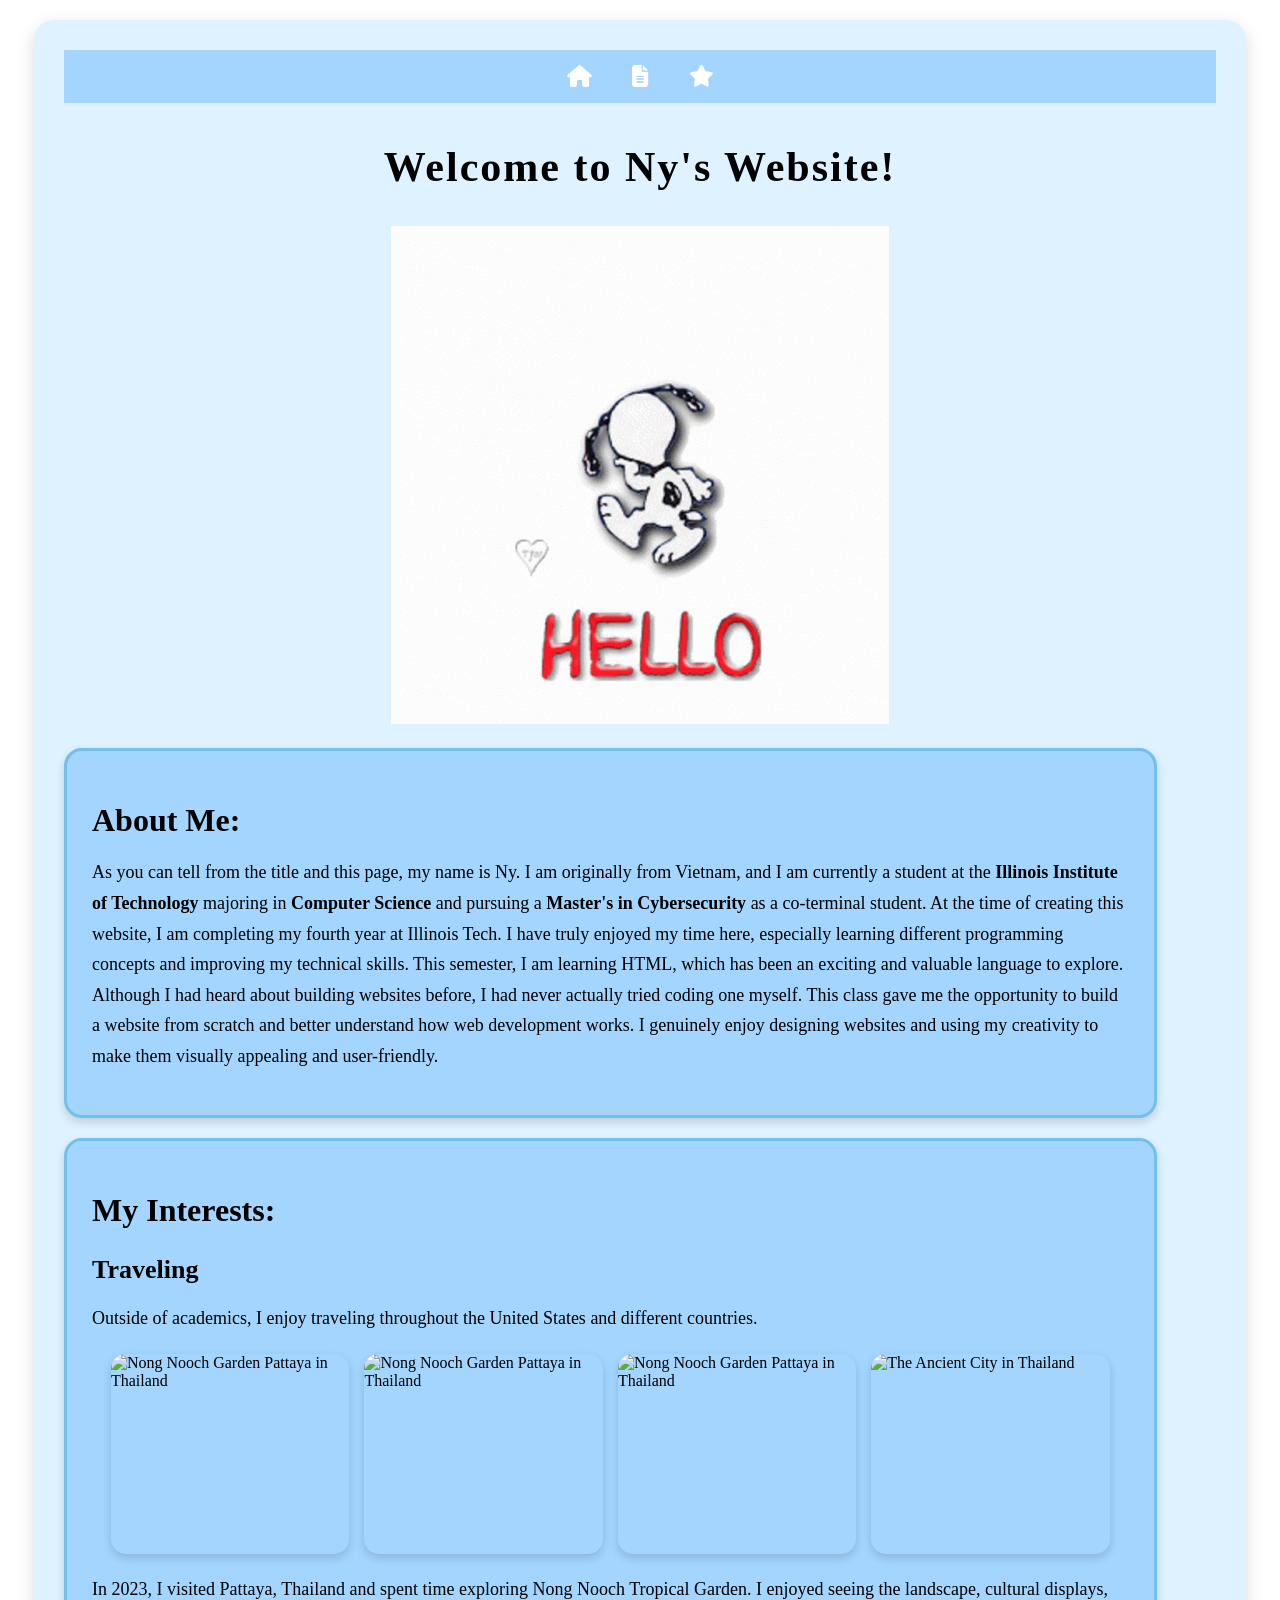
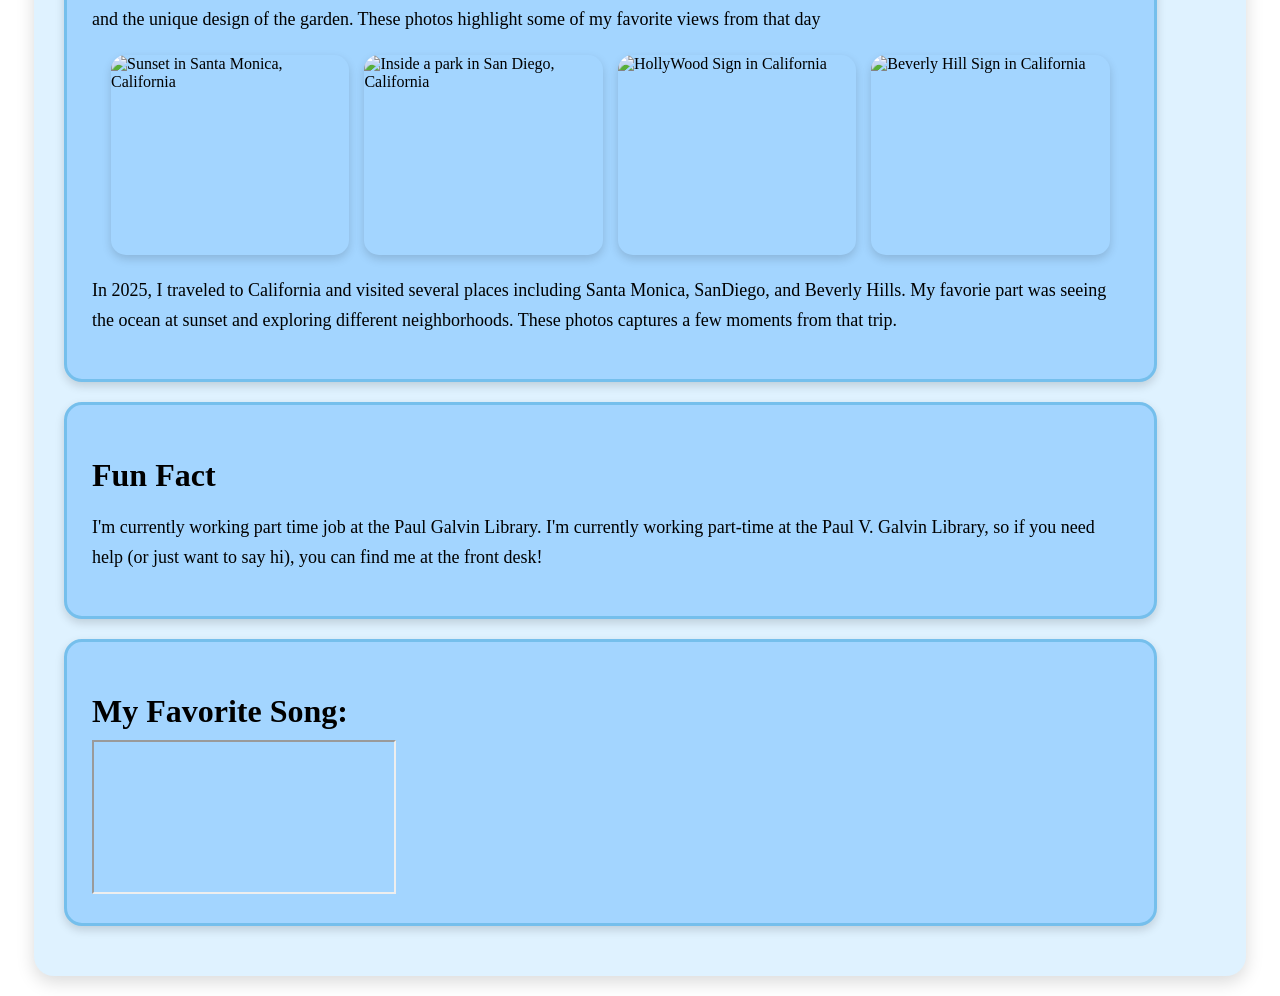
==== index.html @ a32e4649 "add home.css, resume.css, anime.css file for me easily to keep track of each of the design on each p" ====
<!DOCTYPE html>
<html lang="en">

<head>
  <meta charset="utf-8">
  <title>Ny's Homepage</title>
  <link rel="stylesheet" href="style.css">
  <link rel="stylesheet" href="home.css">
  <link href="https://fonts.googleapis.com/css2?family=Chewy&display=swap" rel="stylesheet">
  <link rel="stylesheet" href="https://cdnjs.cloudflare.com/ajax/libs/font-awesome/6.5.2/css/all.min.css">
</head>

<body>
  <div id="main-page">
    <header id="top-bar">
      <nav id="main-list">
        <ul>
          <li><a href="index.html"><i class="fa-solid fa-house"></i></a></li>
          <li><a href="resume.html"><i class="fa-solid fa-file-lines"></i></a></li>
          <li><a href="anime.html"><i class="fa-solid fa-star"></i></a></li>
        </ul>
      </nav>
    </header>

    <main id="content">
      <section id="welcome">
        <h1>Welcome to Ny's Website!</h1>
        <img src="images/snoopy-hello.gif" alt="Snoopy greatting saying hello gif.">
      </section>

      <section id="about-me">
        <h2>About Me:</h2>
        <p>As you can tell from the title and this page, my name is Ny. I am originally from Vietnam, and I am currently
          a student at the <strong>Illinois Institute of Technology</strong> majoring in <strong>Computer
          Science</strong> and pursuing a <strong>Master's in Cybersecurity</strong> as a co-terminal student. At the
          time of creating this website, I am completing my fourth year at Illinois Tech. I have truly enjoyed my time
          here, especially learning different programming concepts and improving my technical skills. This semester, I
          am learning HTML, which has been an exciting and valuable language to explore. Although I had heard about
          building websites before, I had never actually tried coding one myself. This class gave me the opportunity to
          build a website from scratch and better understand how web development works. I genuinely enjoy designing
          websites and using my creativity to make them visually appealing and user-friendly.</p>
      </section>

      <section id="interest">
        <h2>My Interests:</h2>

        <section id="travel">
          <h3>Traveling</h3>
          <p>Outside of academics, I enjoy traveling throughout the United States and different countries.</p>

          <div class="thailand-pic">
            <img src="images/img_3019.jpeg" alt="Nong Nooch Garden Pattaya in Thailand">
            <img src="images/img_3049.jpeg" alt="Nong Nooch Garden Pattaya in Thailand">
            <img src="images/img_3021.jpeg" alt="Nong Nooch Garden Pattaya in Thailand">
            <img src="images/img_3127.jpeg" alt="The Ancient City in Thailand">
          </div>

          <p>
             In 2023, I visited Pattaya, Thailand and spent time exploring Nong Nooch Tropical Garden.
             I enjoyed seeing the landscape, cultural displays, and the unique design of the garden.
             These photos highlight some of my favorite views from that day
          </p>

          <div class="cali-pic">
            <img src="images/img_6222.jpg" alt="Sunset in Santa Monica, California">
            <img src="images/img_6468.jpg" alt="Inside a park in San Diego, California">
            <img src="images/p1010002.jpg" alt="HollyWood Sign in California">
            <img src="images/p1010010.jpg" alt="Beverly Hill Sign in California">
          </div>

          <p>
            In 2025, I traveled to California and visited several places including Santa Monica, SanDiego, and Beverly Hills.
            My favorie part was seeing the ocean at sunset and exploring different neighborhoods. These photos captures a few
            moments from that trip.
          </p>
        </section>
      </section>

      <section id="fact">
        <h2>Fun Fact</h2>
        <p>I'm currently working part time job at the Paul Galvin Library. I'm currently working part-time at the Paul
          V. Galvin Library, so if you need help (or just want to say hi), you can find me at the front desk!</p>
      </section>

      <section id="music">
        <h2>My Favorite Song:</h2>
        <iframe src="https://www.youtube.com/embed/PEM0Vs8jf1w" title="YouTube video player"
          allow="accelerometer; autoplay; clipboard-write; encrypted-media; gyroscope; picture-in-picture; web-share"
          referrerpolicy="strict-origin-when-cross-origin" allowfullscreen>
        </iframe>
      </section>
    </main>
  </div>
</body>
</html>
---- style.css ----
body{
  background: white;
  margin: 0;
}

/* top navigation bar */
#top-bar{
  width: 100%;
  background-color: #a3d5ff;
  padding: 15px 0;
}

#main-page{
  width: 90%;
  margin: 20px auto;
  background: #dff2ff;
  border-radius: 20px;
  box-shadow: 0 6px 18px rgba(0,0,0,0.15);
  padding: 30px;
}

/* center the icons */
#main-list ul{
  list-style: none;
  display: flex;
  justify-content: center;
  gap: 40px;
  margin: 0;
  padding: 0;
}

/* icon style */
#main-list i{
  font-size: 22px;
  color: rgb(255, 255, 255);
  transition: 0.3s;
}

/* hover effect */
#main-list a:hover i{
  transform: scale(1.3);
  color: #000000;
}
---- home.css ----
/* main content box */
#main-page,
#interest,
#about-me,
#fact,
#music{
  width: 90%;
  margin: 20px auto;
  background: #dff2ff;
  border-radius: 20px;
  box-shadow: 0 6px 18px rgba(0,0,0,0.15);
  padding: 30px;
}

/* welcome section */
#welcome{
  position: relative;
  text-align: center;
  margin-top: 40px;
}

/* center content */
.welcome-center{
  display: flex;
  flex-direction: column;
  align-items: center;
}

/* snoopy image under text */
.snoopy{
  width: 250px;
  margin-top: 15px;
}

/* side characters */
.character.left{
  position: absolute;
  left: 60px;
  top: 50%;
  transform: translateY(-50%);
  width: 120px;
}

h1{
  font-family: 'Chewy', cursive;
  font-size: 42px;
  letter-spacing: 2px;
}

#about-me,
#interest,
#fact,
#music{
  font-family: 'Chewy', cursive;
  border: 3px solid #75bfec;
  background-color: #a3d5ff;
  border-radius: 18px;
  padding: 25px;
  margin: 20px 0;
  box-shadow: 0 4px 10px rgba(0,0,0,0.15);
}

#about-me p,
#travel p,
#fact p{
  font-family: 'Comic Neue', cursive;
  font-size: 18px;
  line-height: 1.7;
}

#about-me h2,
#interest h2,
#fact h2,
#music h2{
  font-size: 32px;
  margin-bottom: 10px;
}

#travel h3{
  font-size: 26px;
  margin-bottom: 10px;
}

/* thailand image layout */
.thailand-pic{
  display: flex;
  gap: 15px;
  justify-content: center;
  margin: 20px 0;
}

.thailand-pic img{
  width: 23%;
  height: 200px;
  object-fit: cover;
  border-radius: 15px;
  box-shadow: 0 4px 10px rgba(0,0,0,0.15);
  transition: transform 0.3s ease;
}

.thailand-pic img:hover{
  transform: scale(1.05);
}

/* california image layout */
.cali-pic{
  display: flex;
  gap: 15px;
  justify-content: center;
  margin: 20px 0;
}

.cali-pic img{
  width: 23%;
  height: 200px;
  object-fit: cover;
  border-radius: 15px;
  box-shadow: 0 4px 10px rgba(0,0,0,0.15);
  transition: transform 0.3s ease;
}

.cali-pic img:hover{
  transform: scale(1.05);
}
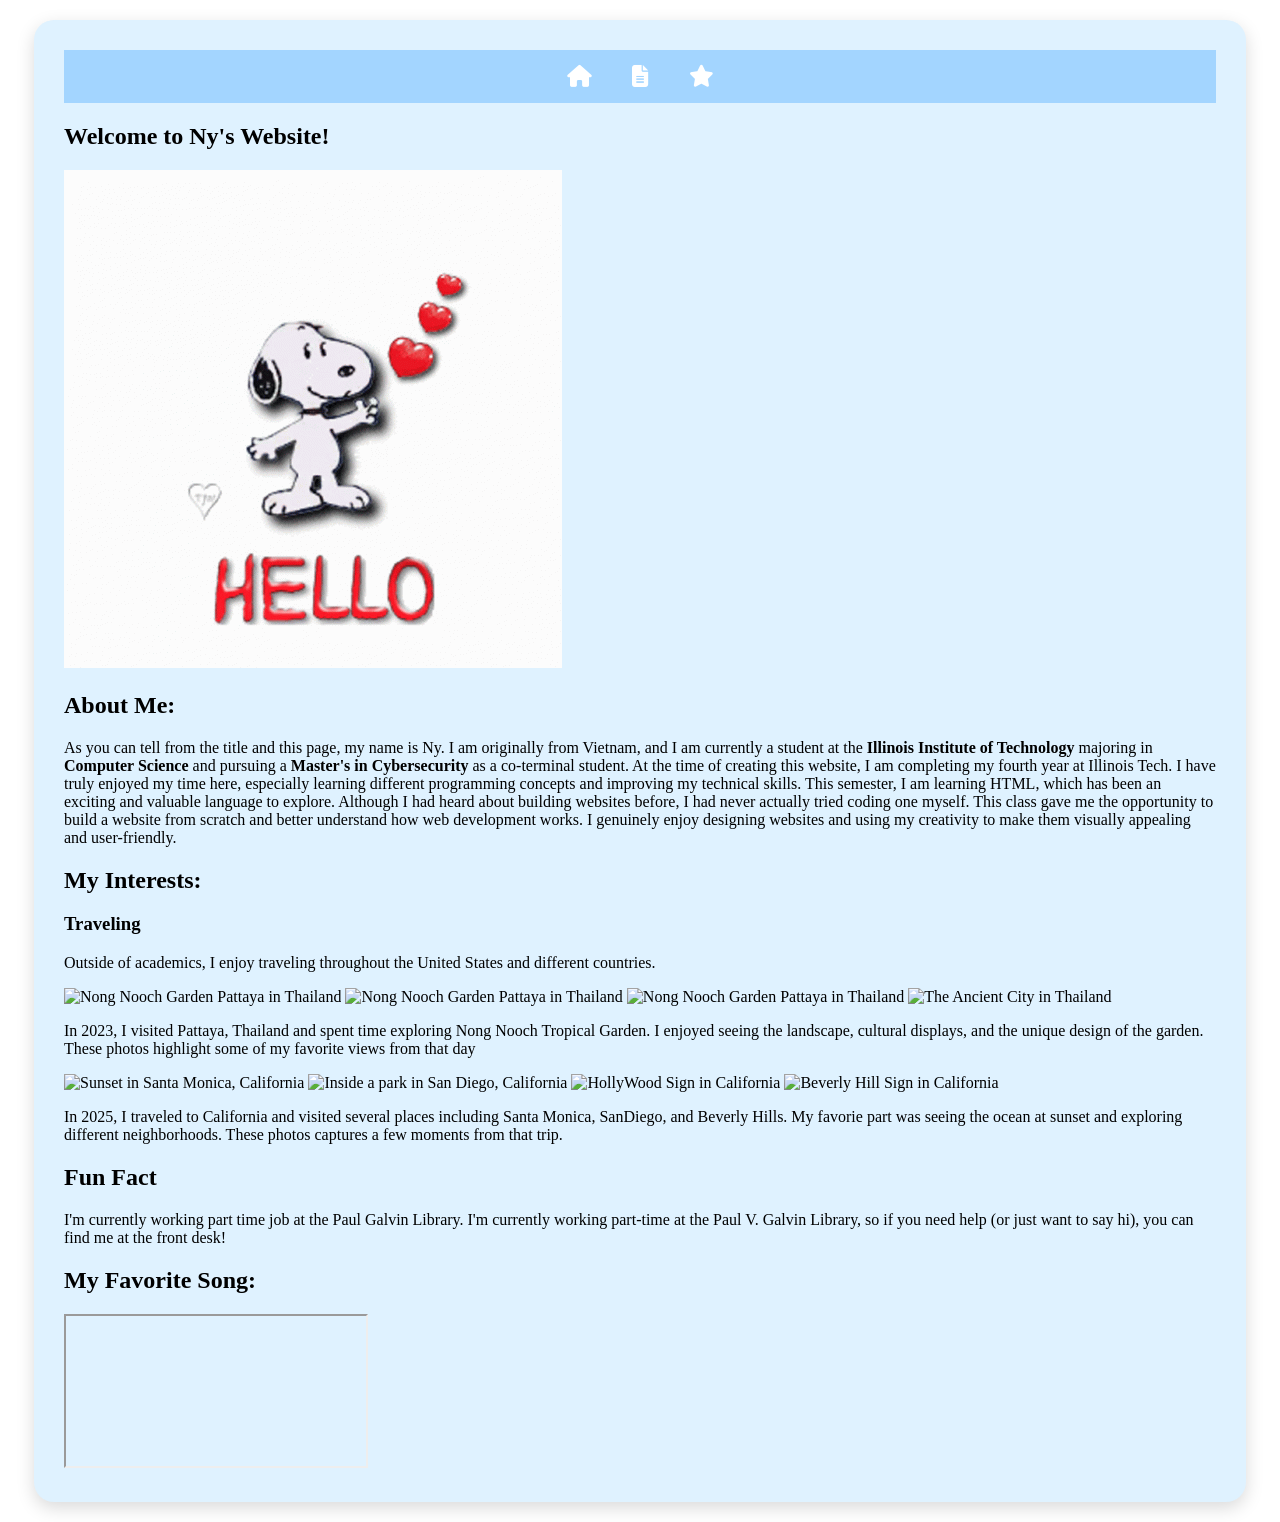
==== commit 39c2ed8e: "fix the style.css file so that the style in each page not overlap each other and also fix the units" ====
--- a/index.html
+++ b/index.html
@@ -5,12 +5,12 @@
   <meta charset="utf-8">
   <title>Ny's Homepage</title>
   <link rel="stylesheet" href="style.css">
-  <link rel="stylesheet" href="home.css">
+  <link rel="stylesheet" href="reset.css">
   <link href="https://fonts.googleapis.com/css2?family=Chewy&display=swap" rel="stylesheet">
   <link rel="stylesheet" href="https://cdnjs.cloudflare.com/ajax/libs/font-awesome/6.5.2/css/all.min.css">
 </head>
 
-<body>
+<body class="home-page">
   <div id="main-page">
     <header id="top-bar">
       <nav id="main-list">
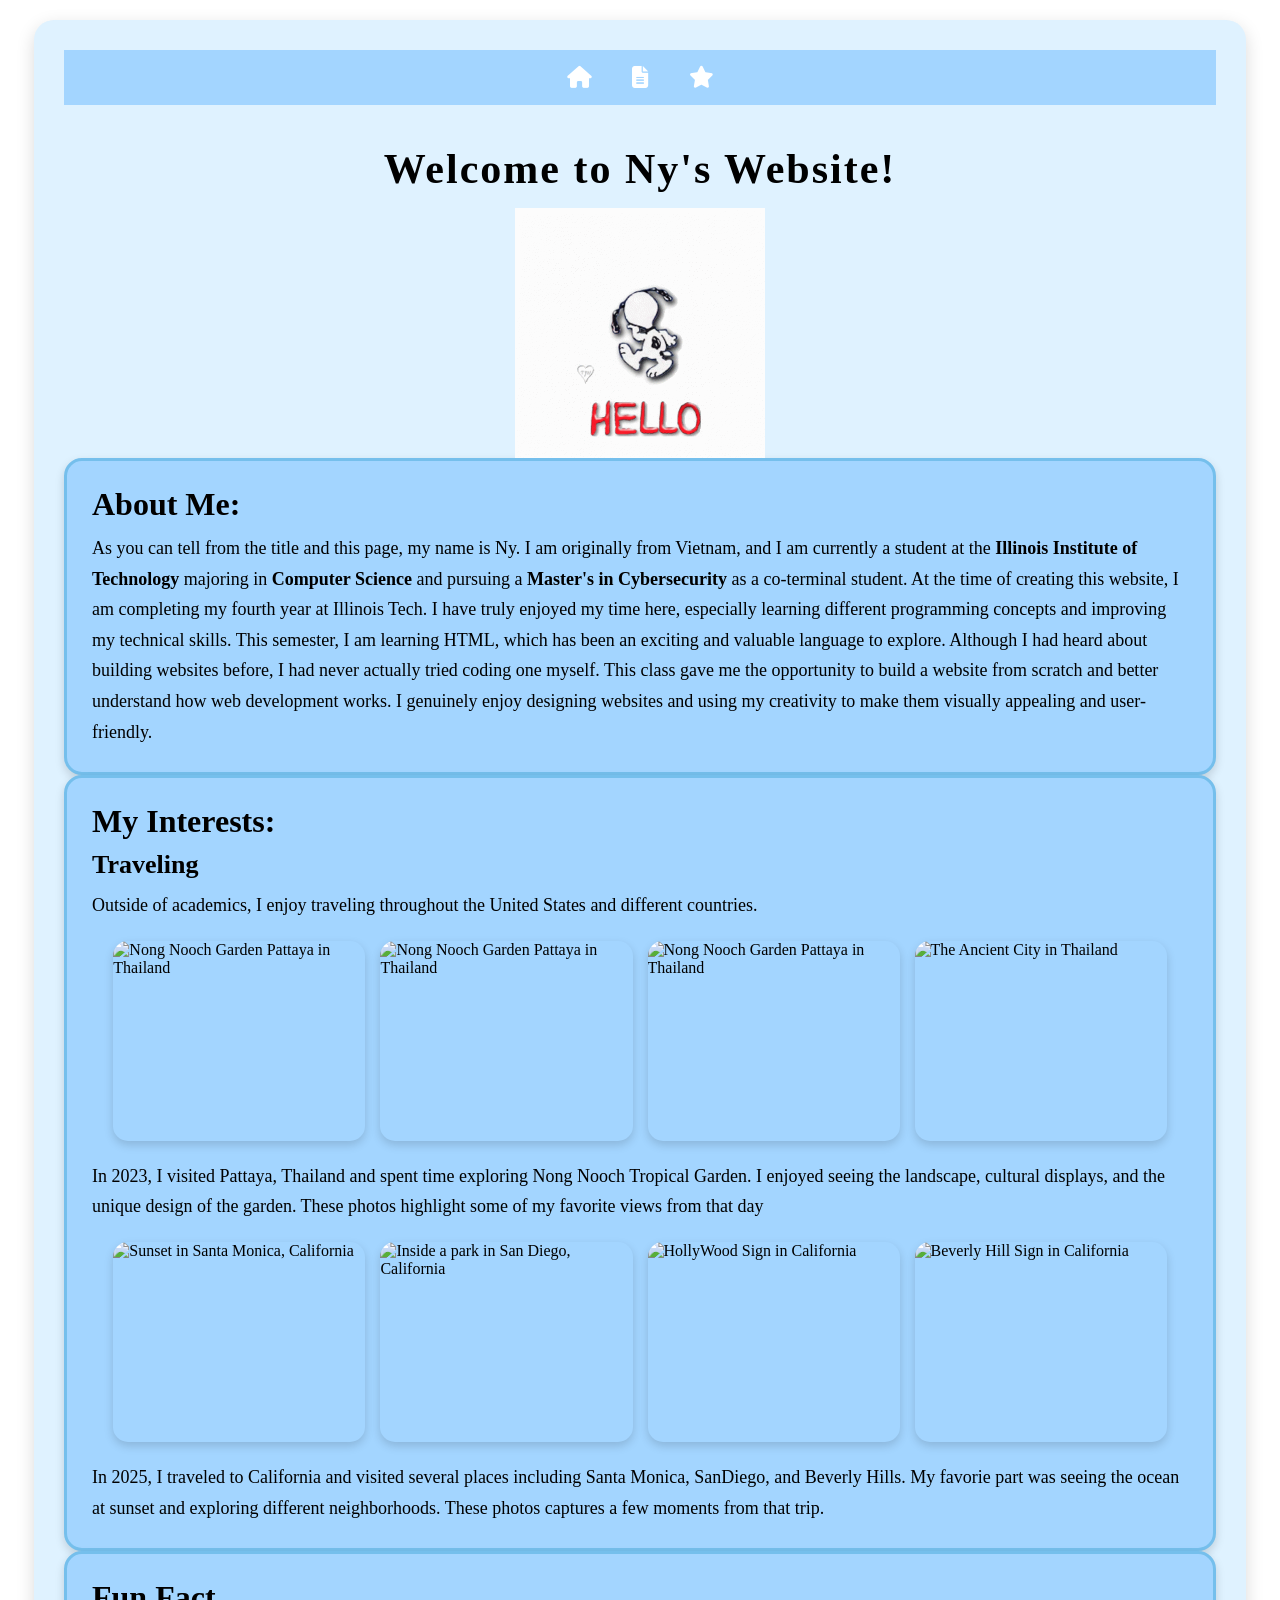
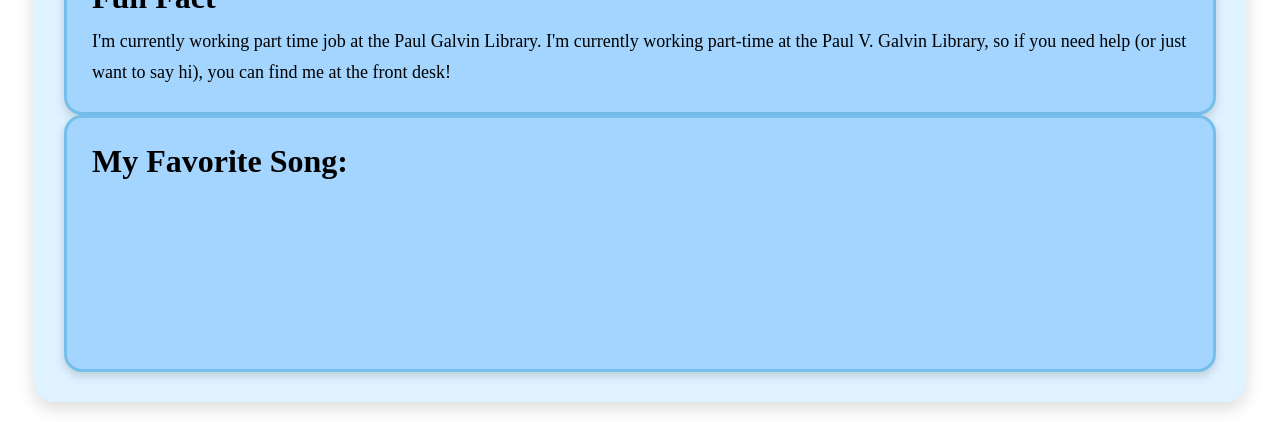
==== commit 5906984a: "have the html link correctly to the css file on all pages" ====
--- a/index.html
+++ b/index.html
@@ -4,8 +4,8 @@
 <head>
   <meta charset="utf-8">
   <title>Ny's Homepage</title>
-  <link rel="stylesheet" href="style.css">
-  <link rel="stylesheet" href="reset.css">
+  <link rel="stylesheet" href="css/style.css">
+  <link rel="stylesheet" href="css/reset.css">
   <link href="https://fonts.googleapis.com/css2?family=Chewy&display=swap" rel="stylesheet">
   <link rel="stylesheet" href="https://cdnjs.cloudflare.com/ajax/libs/font-awesome/6.5.2/css/all.min.css">
 </head>
@@ -24,8 +24,10 @@
 
     <main id="content">
       <section id="welcome">
-        <h1>Welcome to Ny's Website!</h1>
-        <img src="images/snoopy-hello.gif" alt="Snoopy greatting saying hello gif.">
+        <div class="welcome-center">
+          <h1>Welcome to Ny's Website!</h1>
+          <img class="snoopy" src="images/snoopy-hello.gif" alt="Snoopy greatting saying hello in a GIF.">
+        </div>
       </section>
 
       <section id="about-me">
--- a/css/style.css
+++ b/css/style.css
@@ -0,0 +1,273 @@
+body{
+  background: white;
+  margin: 0;
+  font-family: Arial, sans-serif;
+}
+
+/* top navigation bar */
+#top-bar{
+  width: 100%;
+  background-color: #a3d5ff;
+  padding: 1rem 0;
+}
+
+/*shared page box*/
+#main-page{
+  width: 90%;
+  margin: 1.25rem auto;
+  background: #dff2ff;
+  border-radius: 1.25rem;
+  box-shadow: 0 0.375rem 1.125rem rgba(0,0,0,0.15);
+  padding: 1.875rem;
+}
+
+/* center the icons */
+#main-list ul{
+  list-style: none;
+  display: flex;
+  justify-content: center;
+  gap: 2.5rem;
+  margin: 0;
+  padding: 0;
+}
+
+/* icon style */
+#main-list i{
+  font-size: 1.375rem;
+  color: rgb(255, 255, 255);
+  transition: 0.3s;
+}
+
+/* hover effect */
+#main-list a:hover i{
+  transform: scale(1.3);
+  color: #000000;
+}
+
+/* ===================== */
+/* HOME PAGE STYLE       */
+/* ===================== */
+
+/* welcome section */
+.home-page #welcome{
+  position: relative;
+  text-align: center;
+  margin-top: 40px;
+}
+
+/* center content */
+.home-page .welcome-center{
+  display: flex;
+  flex-direction: column;
+  align-items: center;
+}
+
+/* snoopy image under text */
+.home-page .snoopy{
+  width: 250px;
+  margin-top: 15px;
+}
+
+/* side characters */
+.home-page .character.left{
+  position: absolute;
+  left: 3.75px;
+  top: 50%;
+  transform: translateY(-50%);
+  width: 7.5rem;
+}
+
+.home-page #welcome h1{
+  font-family: 'Chewy', cursive;
+  font-size: 42px;
+  letter-spacing: 0.125rem;
+}
+
+.home-page #about-me,
+.home-page #interest,
+.home-page #fact,
+.home-page #music{
+  font-family: 'Chewy', cursive;
+  border: 0.1875rem solid #75bfec;
+  background-color: #a3d5ff;
+  border-radius: 1.125rem;
+  padding: 1.5625rem;
+  box-shadow: 0 0.25rem 0.625rem rgba(0,0,0,0.15);
+}
+
+.home-page #about-me p,
+.home-page #travel p,
+.home-page #fact p{
+  font-family: 'Comic Neue', cursive;
+  font-size: 1.125rem;
+  line-height: 1.7;
+}
+
+.home-page #about-me h2,
+.home-page #interest h2,
+.home-page #fact h2,
+.home-page #music h2{
+  font-size: 2rem;
+  margin-bottom: 0.625rem;
+}
+
+.home-page #travel h3{
+  font-size: 1.625rem;
+  margin-bottom: 0.625rem;
+}
+
+/* thailand and cali image layout */
+.home-page .thailand-pic,
+.home-page .cali-pic{
+  display: flex;
+  gap: 0.9375rem;
+  justify-content: center;
+  margin: 1.25rem 0;
+}
+
+.home-page .thailand-pic img,
+.home-page .cali-pic img {
+  width: 23%;
+  height: 12.5rem;
+  object-fit: cover;
+  border-radius: 0.9375rem;
+  box-shadow: 0 0.25rem 0.625rem rgba(0,0,0,0.15);
+  transition: transform 0.3s ease;
+}
+
+.home-page .thailand-pic img:hover,
+.home-page .cali-pic img:hover{
+  transform: scale(1.05);
+}
+
+/* ===================== */
+/* RESUME PAGE STYLE     */
+/* ===================== */
+
+.resume-page #main-page{
+  width: 60rem;
+}
+
+/* resume font style */
+.resume-page #content{
+  font-family: 'Open Sans', sans-serif;
+}
+
+.resume-page #content h1{
+  font-family: 'Poppins', sans-serif;
+  font-size: 2.375rem;
+  text-align: center;
+  margin-bottom: 1.5625rem;
+}
+
+.resume-page #content h2{
+  font-family: 'Poppins', sans-serif;
+  font-size: 1.625rem;
+  margin-top: 1,25rem;
+  border-bottom: 0.125rem solid #d9d9d9;
+  padding-bottom: 0.3125rem;
+}
+
+.resume-page #content h3{
+  font-family: 'Poppins', sans-serif;
+  font-size: 1.25rem;
+}
+
+.resume-page #content h4{
+  font-size: 1.125rem;
+  margin-top: 0.625rem;
+}
+
+.resume-page #content p,
+.resume-page #content li{
+  font-size: 1rem;
+  line-height: 1.6;
+}
+
+/* ===================== */
+/* ANIME PAGE STYLE      */
+/* ===================== */
+
+/*Anime Page Style*/
+.anime-page #favAnime{
+  width: 90%;
+  margin: 1.25rem auto;
+  background-color: #dff2ff;
+  border: 0.1875rem solid #75bfec;
+  border-radius: 1.25rem;
+  padding: 1.875rem;
+  box-shadow: 0 0.375rem 1.125rem rgba(0,0,0,0.15);
+}
+
+.anime-page #favAnime h1{
+  font-family: 'Chewy', cursive;
+  font-size: 2.625rem;
+  text-align: center;
+  margin-bottom: 1.25rem;
+}
+
+.anime-page #favAnime > p{
+  font-family: 'Comic Neue', cursive;
+  font-size: 1.25rem;
+  line-height: 1.7;
+  text-align: center;
+  margin-bottom: 1.875rem;
+}
+
+.anime-page #favAnime ol{
+  padding-left: 1.875rem;
+}
+
+/* each anime card */
+.anime-page #favAnime li{
+  background-color: #a3d5ff;
+  border: 0.1875rem solid #75bfec;
+  border-radius: 1.125rem;
+  padding: 1.25rem;
+  margin-bottom: 1.5625rem;
+  box-shadow: 0 0.25rem 0.625rem rgba(0,0,0,0.15);
+
+  display: grid;
+  grid-template-columns: 20rem 1fr;
+  gap: 1.25rem;
+  align-items: start;
+}
+
+/* title goes across the whole card */
+.anime-page #favAnime h2{
+  grid-column: 1 / -1;
+  font-family: 'Chewy', cursive;
+  font-size: 1.875rem;
+  margin-top: 0;
+  margin-bottom: 0.625rem;
+}
+
+/* image */
+.anime-page #favAnime img{
+  width: 20rem;
+  max-width: 100%;
+  height: 13.75rem;
+  object-fit: cover;
+  border-radius: 0.9375rem;
+  display: block;
+  box-shadow: 0 0.25rem 0.625rem rgba(0,0,0,0.15);
+  transition: transform 0.3s ease;
+}
+
+.anime-page #favAnime img:hover{
+  transform: scale(1.03);
+}
+
+/* description */
+.anime-page #favAnime li p{
+  font-family: 'Comic Neue', cursive;
+  font-size: 1.125rem;
+  line-height: 1.7;
+  margin: 0;
+  opacity: 0;
+  transition: opacity 0.3s ease;
+}
+
+.anime-page #favAnime li:hover p{
+  opacity: 1;
+}
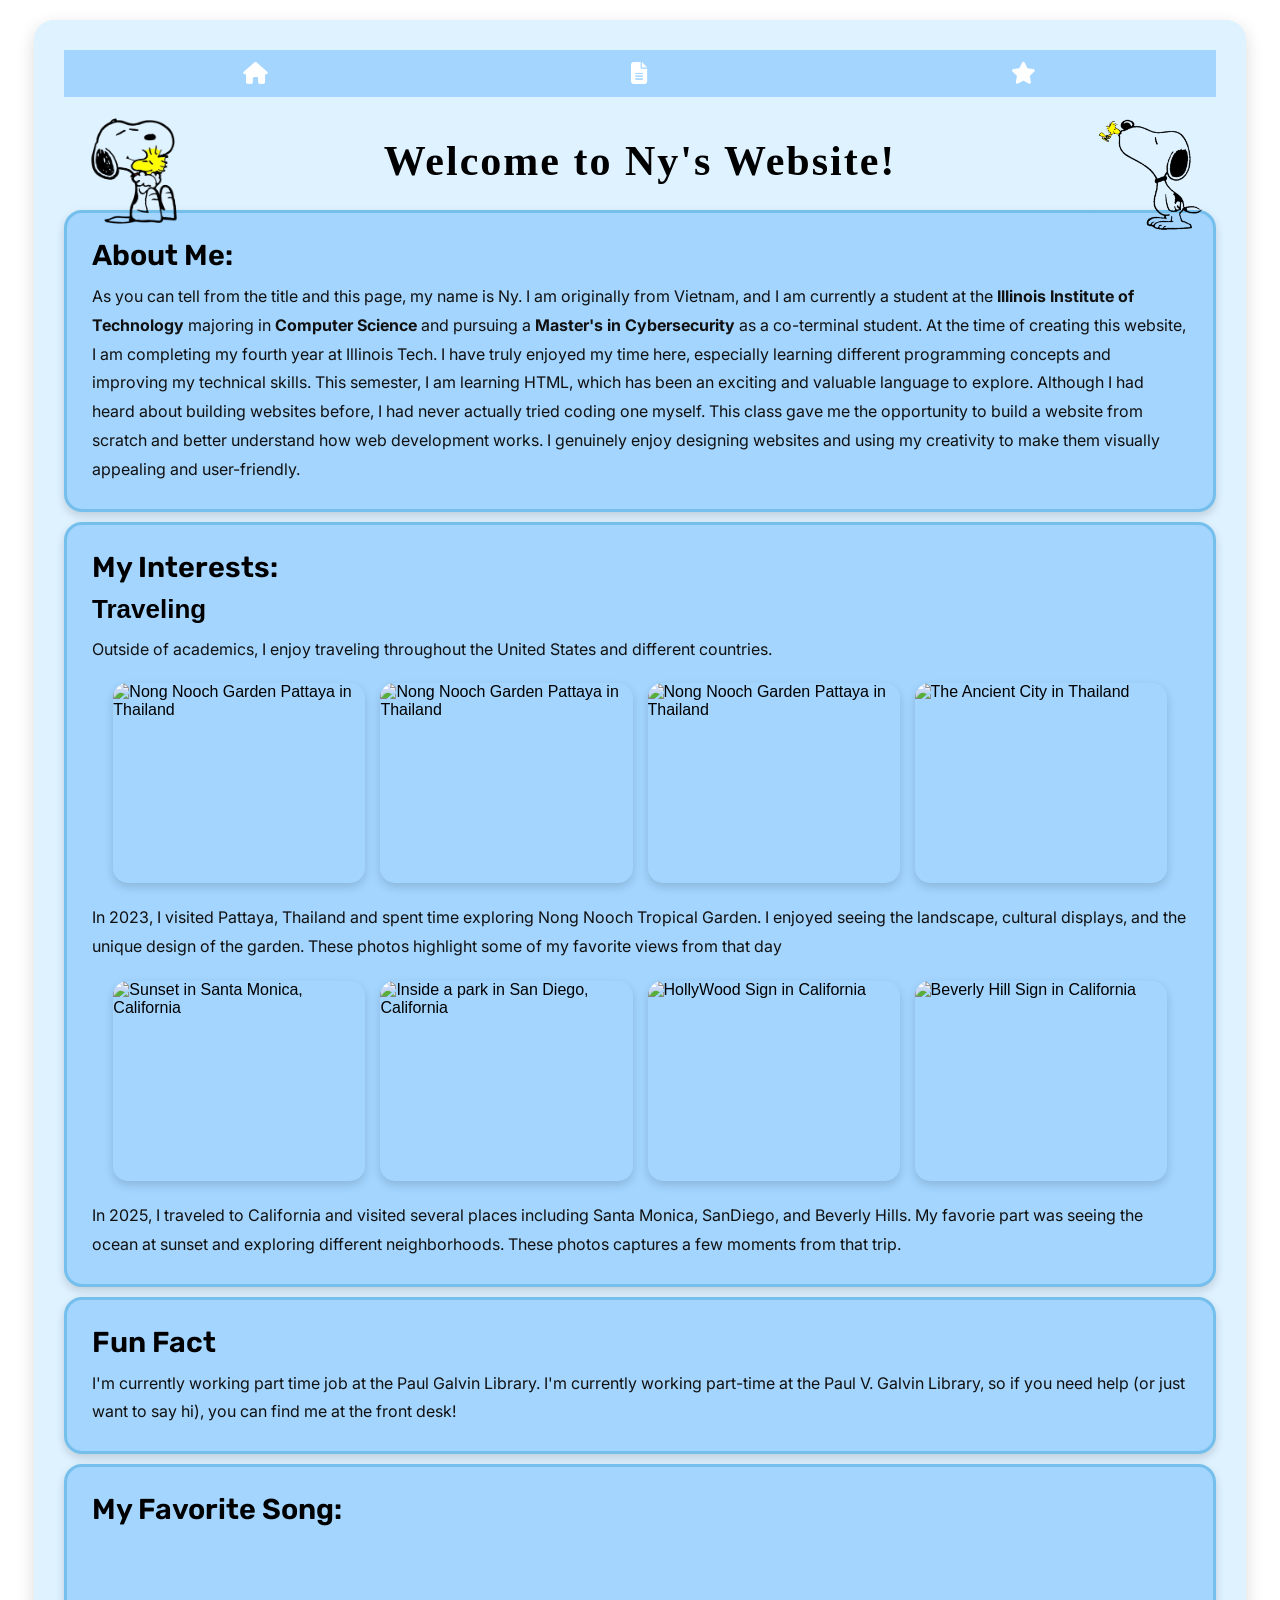
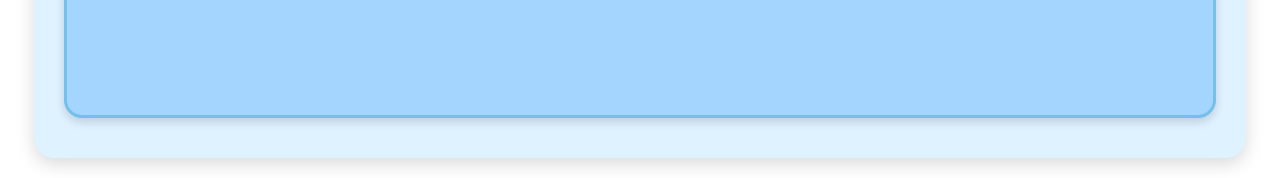
==== commit 4eaa8797: "Update the design and finish all requirement needed for the final turn in" ====
--- a/index.html
+++ b/index.html
@@ -6,6 +6,7 @@
   <title>Ny's Homepage</title>
   <link rel="stylesheet" href="css/style.css">
   <link rel="stylesheet" href="css/reset.css">
+  <link href="https://fonts.googleapis.com/css2?family=Inter:wght@400;500&family=Rubik:wght@600;700&display=swap" rel="stylesheet">
   <link href="https://fonts.googleapis.com/css2?family=Chewy&display=swap" rel="stylesheet">
   <link rel="stylesheet" href="https://cdnjs.cloudflare.com/ajax/libs/font-awesome/6.5.2/css/all.min.css">
 </head>
@@ -26,7 +27,8 @@
       <section id="welcome">
         <div class="welcome-center">
           <h1>Welcome to Ny's Website!</h1>
-          <img class="snoopy" src="images/snoopy-hello.gif" alt="Snoopy greatting saying hello in a GIF.">
+          <img class="snoopy left" src="images/snoopy.png" alt="Snoopy hug Woodstock">
+          <img class="snoopy right" src="images/snoopy-woodstock.png" alt="Snoopy and Woodstock">
         </div>
       </section>
 
--- a/css/style.css
+++ b/css/style.css
@@ -1,14 +1,19 @@
+/* ===================== */
+/* SAME STYLE FOR ALL PAGES        */
+/* ===================== */
+
+/*Set default backgroound and font for whole website*/
 body{
   background: white;
   margin: 0;
-  font-family: Arial, sans-serif;
+  font-family: Arial, Helvetica, sans-serif;
 }
 
 /* top navigation bar */
 #top-bar{
   width: 100%;
   background-color: #a3d5ff;
-  padding: 1rem 0;
+  padding: 0.5rem 0;
 }
 
 /*shared page box*/
@@ -24,12 +29,22 @@
 /* center the icons */
 #main-list ul{
   list-style: none;
-  display: flex;
-  justify-content: center;
-  gap: 2.5rem;
+  overflow: hidden;
   margin: 0;
   padding: 0;
 }
+
+#main-list ul li{
+  float: left;
+  width: 33.33%;
+  text-align: center;
+}
+
+#main-list ul li a{
+  display: block;
+  padding: 4px 0;
+}
+
 
 /* icon style */
 #main-list i{
@@ -57,37 +72,46 @@
 
 /* center content */
 .home-page .welcome-center{
-  display: flex;
-  flex-direction: column;
-  align-items: center;
+  overflow: hidden;
 }
 
 /* snoopy image under text */
 .home-page .snoopy{
-  width: 250px;
-  margin-top: 15px;
-}
-
-/* side characters */
-.home-page .character.left{
   position: absolute;
-  left: 3.75px;
+  width: 7.5rem;
+  height: 7.5rem;
+  object-fit: contain;
+}
+
+/* LEFT snoopy */
+.home-page .snoopy.left{
+  left: 10px;
   top: 50%;
   transform: translateY(-50%);
-  width: 7.5rem;
-}
-
+}
+
+/* RIGHT snoopy */
+.home-page .snoopy.right{
+  right: 10px; 
+  top: 50%;
+  transform: translateY(-50%); 
+}
+
+
+/*Homepage main title*/
 .home-page #welcome h1{
-  font-family: 'Chewy', cursive;
+  font-family: 'Chewy','Comic Sans MS', cursive;
   font-size: 42px;
   letter-spacing: 0.125rem;
-}
-
+  margin-bottom: 25px;
+}
+
+/*Section boxes on homepage*/
 .home-page #about-me,
 .home-page #interest,
 .home-page #fact,
 .home-page #music{
-  font-family: 'Chewy', cursive;
+  margin-bottom: 0.625rem;
   border: 0.1875rem solid #75bfec;
   background-color: #a3d5ff;
   border-radius: 1.125rem;
@@ -95,22 +119,28 @@
   box-shadow: 0 0.25rem 0.625rem rgba(0,0,0,0.15);
 }
 
+/*Paragraph styling on homepage*/
 .home-page #about-me p,
 .home-page #travel p,
 .home-page #fact p{
-  font-family: 'Comic Neue', cursive;
-  font-size: 1.125rem;
-  line-height: 1.7;
-}
-
+  font-family: 'Inter', Arial, Helvetica, sans-serif;
+  font-size: 1rem;
+  line-height: 1.8;
+  color: #111;
+}
+
+/*Section titles*/
 .home-page #about-me h2,
 .home-page #interest h2,
 .home-page #fact h2,
 .home-page #music h2{
-  font-size: 2rem;
+  font-family: 'Rubik', Arial, Helvetica, sans-serif;
+  font-weight: 600;
+  font-size: 1.8rem;
   margin-bottom: 0.625rem;
 }
 
+/*Travel section subtitle*/
 .home-page #travel h3{
   font-size: 1.625rem;
   margin-bottom: 0.625rem;
@@ -125,6 +155,7 @@
   margin: 1.25rem 0;
 }
 
+/*Image styling*/
 .home-page .thailand-pic img,
 .home-page .cali-pic img {
   width: 23%;
@@ -135,6 +166,7 @@
   transition: transform 0.3s ease;
 }
 
+/* Hover zoom effect on images */
 .home-page .thailand-pic img:hover,
 .home-page .cali-pic img:hover{
   transform: scale(1.05);
@@ -144,40 +176,47 @@
 /* RESUME PAGE STYLE     */
 /* ===================== */
 
+/* Fixed width layout for resume page */
 .resume-page #main-page{
   width: 60rem;
 }
 
 /* resume font style */
 .resume-page #content{
-  font-family: 'Open Sans', sans-serif;
-}
-
+  font-family: 'Open Sans', Arial, Helvetica, sans-serif;
+}
+
+
+/* Resume title */
 .resume-page #content h1{
-  font-family: 'Poppins', sans-serif;
+  font-family: 'Poppins', Arial, Helvetica, sans-serif;
   font-size: 2.375rem;
   text-align: center;
   margin-bottom: 1.5625rem;
 }
 
+/* Resume section headings */
 .resume-page #content h2{
-  font-family: 'Poppins', sans-serif;
+  font-family: 'Poppins', Arial, Helvetica, sans-serif;
   font-size: 1.625rem;
-  margin-top: 1,25rem;
+  margin-top: 1.25rem;
   border-bottom: 0.125rem solid #d9d9d9;
   padding-bottom: 0.3125rem;
 }
 
+/* Subheadings */
 .resume-page #content h3{
-  font-family: 'Poppins', sans-serif;
+  font-family: 'Poppins', Arial, Helvetica, sans-serif;
   font-size: 1.25rem;
 }
 
+/* Smaller headings */
 .resume-page #content h4{
   font-size: 1.125rem;
   margin-top: 0.625rem;
 }
 
+/* Paragraph and list styling */
 .resume-page #content p,
 .resume-page #content li{
   font-size: 1rem;
@@ -188,7 +227,7 @@
 /* ANIME PAGE STYLE      */
 /* ===================== */
 
-/*Anime Page Style*/
+/*Anime section container*/
 .anime-page #favAnime{
   width: 90%;
   margin: 1.25rem auto;
@@ -199,26 +238,29 @@
   box-shadow: 0 0.375rem 1.125rem rgba(0,0,0,0.15);
 }
 
+/* Anime page title */
 .anime-page #favAnime h1{
-  font-family: 'Chewy', cursive;
+  font-family: 'Chewy', 'Comic Sans MS', cursive;
   font-size: 2.625rem;
   text-align: center;
   margin-bottom: 1.25rem;
 }
 
+/* Description text */
 .anime-page #favAnime > p{
-  font-family: 'Comic Neue', cursive;
+  font-family: 'Comic Neue', Arial, Helvetica, sans-serif;
   font-size: 1.25rem;
   line-height: 1.7;
   text-align: center;
   margin-bottom: 1.875rem;
 }
 
+/* Anime list spacing */
 .anime-page #favAnime ol{
   padding-left: 1.875rem;
 }
 
-/* each anime card */
+/* Anime card layout */
 .anime-page #favAnime li{
   background-color: #a3d5ff;
   border: 0.1875rem solid #75bfec;
@@ -233,16 +275,16 @@
   align-items: start;
 }
 
-/* title goes across the whole card */
+/* Anime title inside card */
 .anime-page #favAnime h2{
   grid-column: 1 / -1;
-  font-family: 'Chewy', cursive;
+  font-family: 'Chewy', 'Comic Sans MS', cursive;
   font-size: 1.875rem;
   margin-top: 0;
   margin-bottom: 0.625rem;
 }
 
-/* image */
+/* Anime image styling */
 .anime-page #favAnime img{
   width: 20rem;
   max-width: 100%;
@@ -254,13 +296,14 @@
   transition: transform 0.3s ease;
 }
 
+/* Hover effect on images */
 .anime-page #favAnime img:hover{
   transform: scale(1.03);
 }
 
-/* description */
+/* Hidden description until hover */
 .anime-page #favAnime li p{
-  font-family: 'Comic Neue', cursive;
+  font-family: 'Comic Neue', Arial, Helvetica, sans-serif;
   font-size: 1.125rem;
   line-height: 1.7;
   margin: 0;
@@ -268,6 +311,7 @@
   transition: opacity 0.3s ease;
 }
 
+/* Show description on hover */
 .anime-page #favAnime li:hover p{
   opacity: 1;
 }
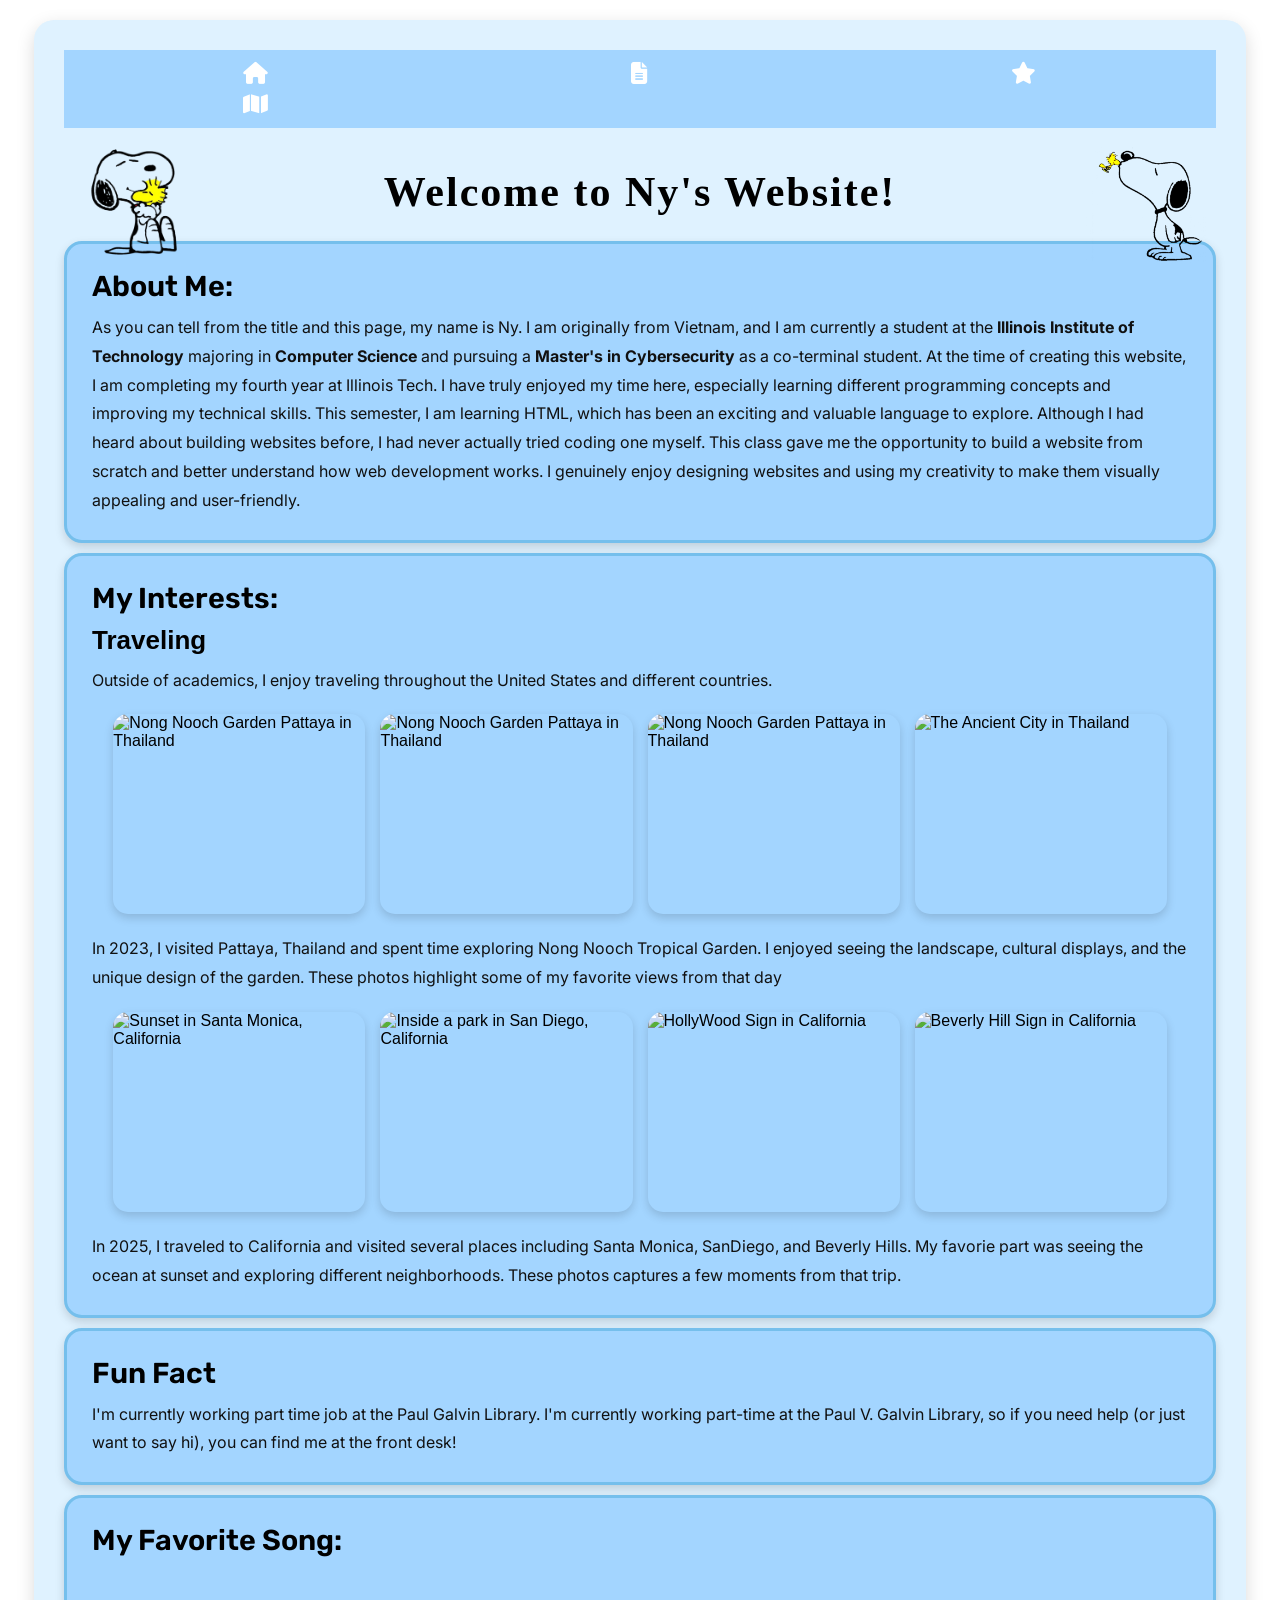
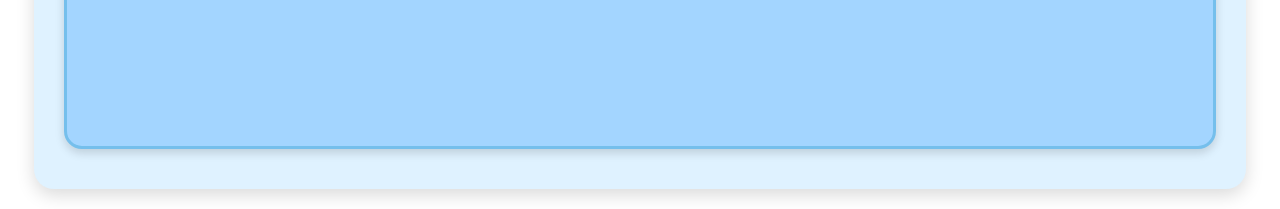
==== commit 9f3c037a: "create a map.html file, and link it to the rest of the pages" ====
--- a/index.html
+++ b/index.html
@@ -19,6 +19,7 @@
           <li><a href="index.html"><i class="fa-solid fa-house"></i></a></li>
           <li><a href="resume.html"><i class="fa-solid fa-file-lines"></i></a></li>
           <li><a href="anime.html"><i class="fa-solid fa-star"></i></a></li>
+          <li><a href="map.html"><i class="fa-solid fa-map"></i></a></li>
         </ul>
       </nav>
     </header>
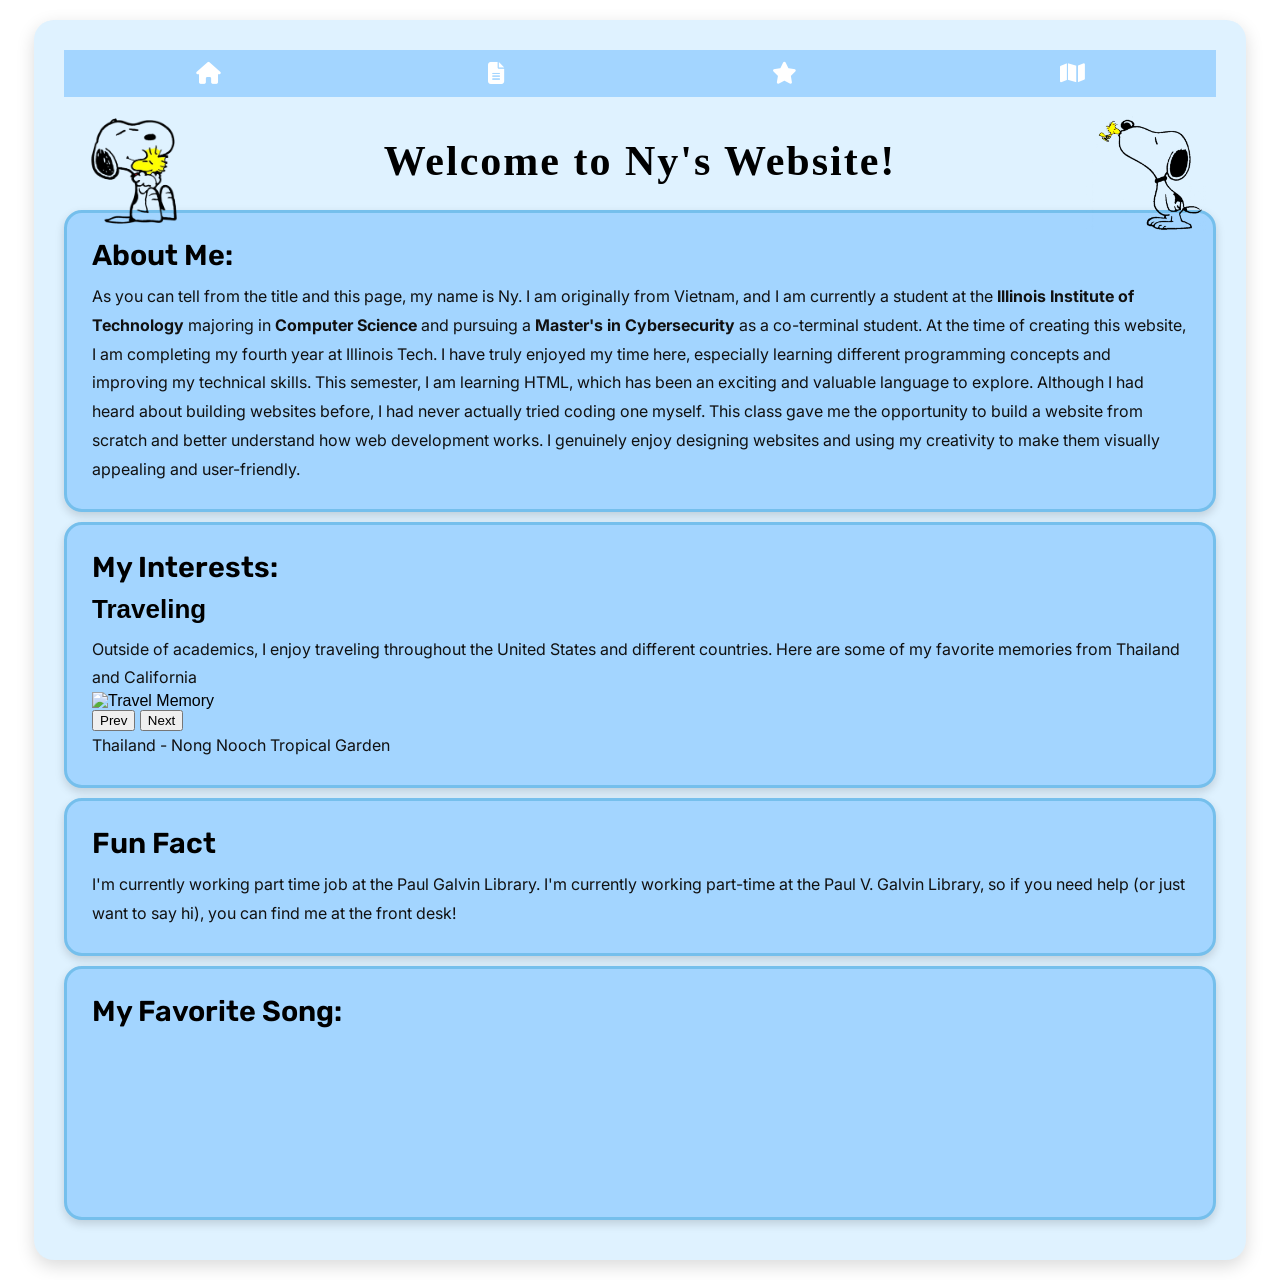
==== commit e91236b0: "add the script.js file to all other page, add image slider in index.html on travel section, not styl" ====
--- a/index.html
+++ b/index.html
@@ -9,6 +9,7 @@
   <link href="https://fonts.googleapis.com/css2?family=Inter:wght@400;500&family=Rubik:wght@600;700&display=swap" rel="stylesheet">
   <link href="https://fonts.googleapis.com/css2?family=Chewy&display=swap" rel="stylesheet">
   <link rel="stylesheet" href="https://cdnjs.cloudflare.com/ajax/libs/font-awesome/6.5.2/css/all.min.css">
+  <script src ="script.js" defer></script>
 </head>
 
 <body class="home-page">
@@ -51,8 +52,22 @@
 
         <section id="travel">
           <h3>Traveling</h3>
-          <p>Outside of academics, I enjoy traveling throughout the United States and different countries.</p>
+          <p>Outside of academics, I enjoy traveling throughout the United States and different countries.
+             Here are some of my favorite memories from Thailand and California
+          </p>
 
+          <div class="slider">
+            <img id="slider-image" src="images/img_3019.jpeg" alt="Travel Memory">
+
+            <div class="slider-buttons">
+              <button onclick="prevImage()">Prev</button>
+              <button onclick="nextImage()">Next</button>
+            </div>
+          </div>
+
+          <p id="slider-caption">Thailand - Nong Nooch Tropical Garden</p>
+        </section>
+        <!--
           <div class="thailand-pic">
             <img src="images/img_3019.jpeg" alt="Nong Nooch Garden Pattaya in Thailand">
             <img src="images/img_3049.jpeg" alt="Nong Nooch Garden Pattaya in Thailand">
@@ -77,7 +92,7 @@
             In 2025, I traveled to California and visited several places including Santa Monica, SanDiego, and Beverly Hills.
             My favorie part was seeing the ocean at sunset and exploring different neighborhoods. These photos captures a few
             moments from that trip.
-          </p>
+          </p> -->
         </section>
       </section>
 
--- a/css/style.css
+++ b/css/style.css
@@ -36,7 +36,7 @@
 
 #main-list ul li{
   float: left;
-  width: 33.33%;
+  width: 25%;
   text-align: center;
 }
 
@@ -234,14 +234,14 @@
   background-color: #dff2ff;
   border: 0.1875rem solid #75bfec;
   border-radius: 1.25rem;
-  padding: 1.875rem;
+  padding: 1.25rem;
   box-shadow: 0 0.375rem 1.125rem rgba(0,0,0,0.15);
 }
 
 /* Anime page title */
 .anime-page #favAnime h1{
   font-family: 'Chewy', 'Comic Sans MS', cursive;
-  font-size: 2.625rem;
+  font-size: 2rem;
   text-align: center;
   margin-bottom: 1.25rem;
 }
@@ -249,15 +249,15 @@
 /* Description text */
 .anime-page #favAnime > p{
   font-family: 'Comic Neue', Arial, Helvetica, sans-serif;
-  font-size: 1.25rem;
+  font-size: 1.1rem;
   line-height: 1.7;
   text-align: center;
-  margin-bottom: 1.875rem;
+  margin-bottom: 1.5rem;
 }
 
 /* Anime list spacing */
 .anime-page #favAnime ol{
-  padding-left: 1.875rem;
+  padding-left: 1.25rem;
 }
 
 /* Anime card layout */
@@ -265,13 +265,13 @@
   background-color: #a3d5ff;
   border: 0.1875rem solid #75bfec;
   border-radius: 1.125rem;
-  padding: 1.25rem;
+  padding: 1rem;
   margin-bottom: 1.5625rem;
   box-shadow: 0 0.25rem 0.625rem rgba(0,0,0,0.15);
 
   display: grid;
-  grid-template-columns: 20rem 1fr;
-  gap: 1.25rem;
+  grid-template-columns: 1fr;
+  gap: 1rem;
   align-items: start;
 }
 
@@ -279,16 +279,16 @@
 .anime-page #favAnime h2{
   grid-column: 1 / -1;
   font-family: 'Chewy', 'Comic Sans MS', cursive;
-  font-size: 1.875rem;
+  font-size: 1.5rem;
   margin-top: 0;
   margin-bottom: 0.625rem;
 }
 
 /* Anime image styling */
 .anime-page #favAnime img{
-  width: 20rem;
+  width: 100%;
   max-width: 100%;
-  height: 13.75rem;
+  height: auto;
   object-fit: cover;
   border-radius: 0.9375rem;
   display: block;
@@ -304,14 +304,85 @@
 /* Hidden description until hover */
 .anime-page #favAnime li p{
   font-family: 'Comic Neue', Arial, Helvetica, sans-serif;
-  font-size: 1.125rem;
+  font-size: 1rem;
   line-height: 1.7;
   margin: 0;
-  opacity: 0;
+  opacity: 1;
   transition: opacity 0.3s ease;
 }
 
-/* Show description on hover */
-.anime-page #favAnime li:hover p{
+/*Tablet screen*/
+@media (min-width:600px){
+  .anime-page #favAnime{
+    width: 95%;
+    padding: 1.5rem;
+  }
+
+  .anime-page #favAnime h1{
+    font-size: 2.3rem;
+  }
+
+  .anime-page #favAnime > p{
+    font-size: 1.1rem;
+  }
+
+  .anime-page #favAnime li{
+    padding: 1.25rem;
+    gap: 1.25rem;
+  }
+
+  .anime-page #favAnime li p{
+    font-size: 1rem;
+  }
+}
+
+/*Desktop Screen*/
+@media (min-width: 900px) {
+  .anime-page #favAnime {
+    width: 90%;
+    padding: 1.875rem;
+  }
+
+  .anime-page #favAnime ol{
+    padding-left: 1.875rem;
+  }
+
+  .anime-page #favAnime li {
+    grid-template-columns: 20rem 1fr;
+    gap: 1.25rem;
+    padding: 1.25rem;
+  }
+
+  .anime-page #favAnime h1 {
+    font-size: 2.625rem;
+  }
+
+  .anime-page #favAnime h2 {
+    font-size: 1.875rem;
+  }
+
+  .anime-page #favAnime img {
+    width: 20rem;
+    height: 13.75rem;
+  }
+
+  .anime-page #favAnime li p {
+    font-size: 1.125rem;
+    opacity: 0;
+  }
+
+  .anime-page #favAnime li:hover p{
   opacity: 1;
+  }
+}
+
+/* ===================== */
+/* GOOGLE MAP PAGE STYLE */
+/* ===================== */
+
+.map-page #map{
+  width: 90%;
+  height: 500px;
+  margin: 20px auto;
+  border: 2px solid #000;
 }
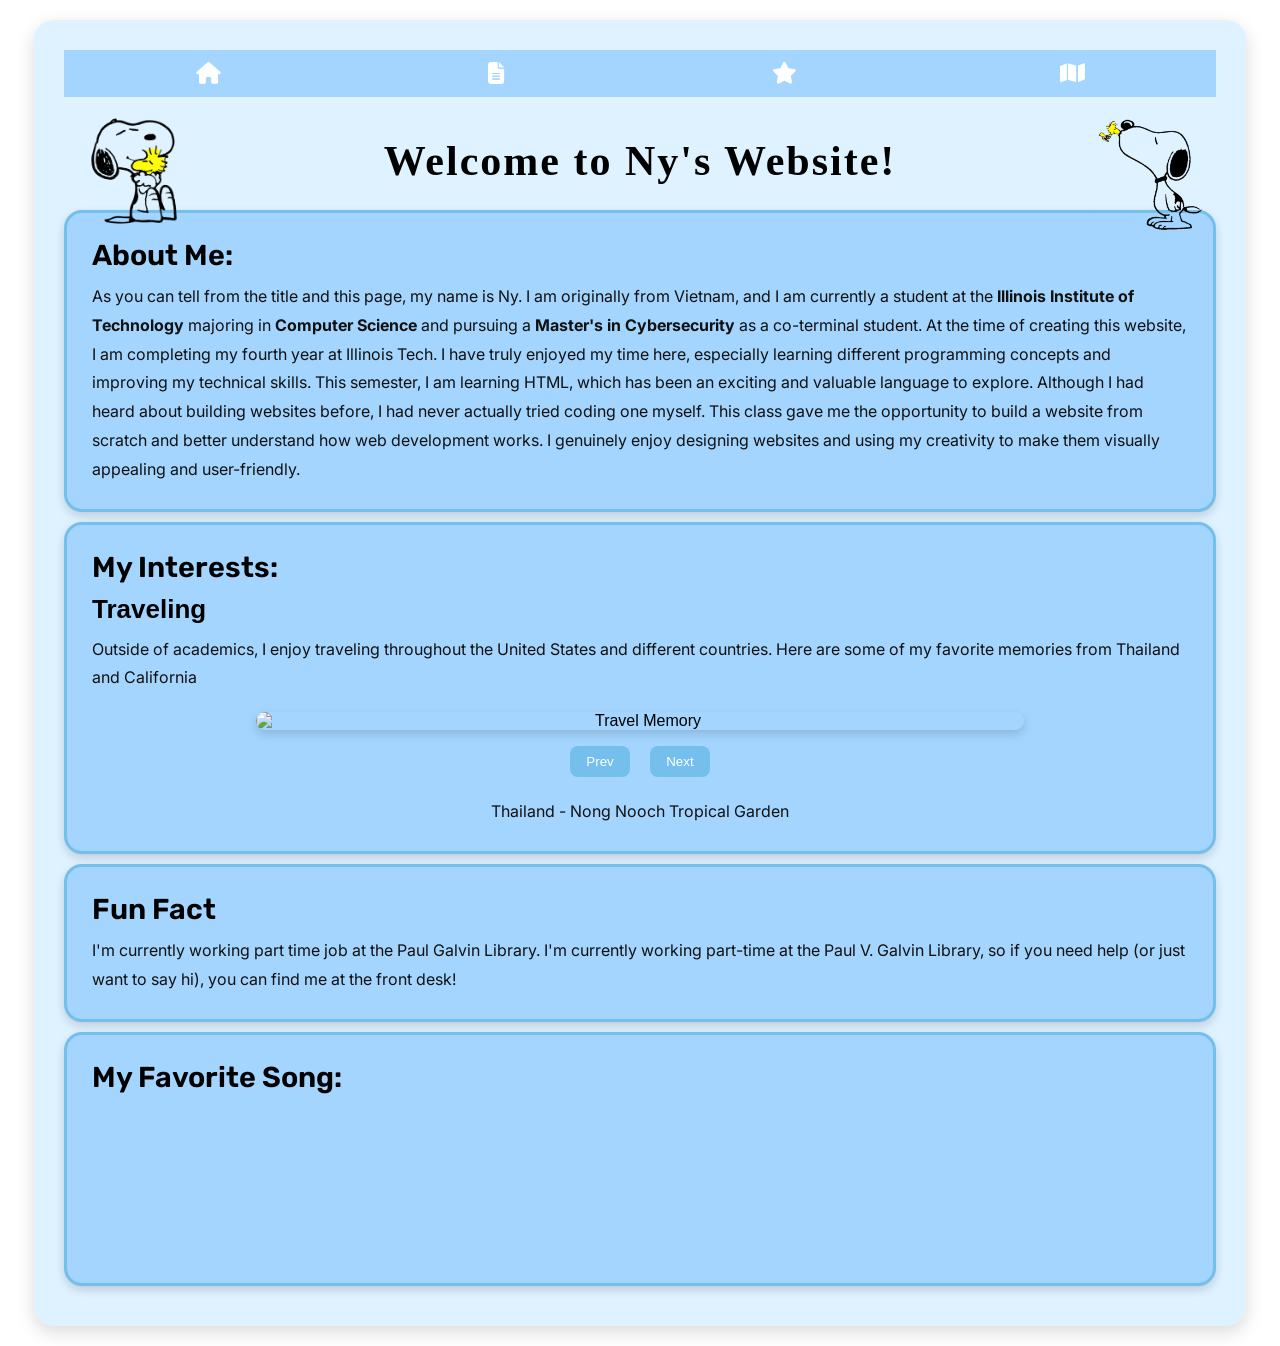
==== commit e3d9dc34: "fixing the html syntax error" ====
--- a/index.html
+++ b/index.html
@@ -67,33 +67,6 @@
 
           <p id="slider-caption">Thailand - Nong Nooch Tropical Garden</p>
         </section>
-        <!--
-          <div class="thailand-pic">
-            <img src="images/img_3019.jpeg" alt="Nong Nooch Garden Pattaya in Thailand">
-            <img src="images/img_3049.jpeg" alt="Nong Nooch Garden Pattaya in Thailand">
-            <img src="images/img_3021.jpeg" alt="Nong Nooch Garden Pattaya in Thailand">
-            <img src="images/img_3127.jpeg" alt="The Ancient City in Thailand">
-          </div>
-
-          <p>
-             In 2023, I visited Pattaya, Thailand and spent time exploring Nong Nooch Tropical Garden.
-             I enjoyed seeing the landscape, cultural displays, and the unique design of the garden.
-             These photos highlight some of my favorite views from that day
-          </p>
-
-          <div class="cali-pic">
-            <img src="images/img_6222.jpg" alt="Sunset in Santa Monica, California">
-            <img src="images/img_6468.jpg" alt="Inside a park in San Diego, California">
-            <img src="images/p1010002.jpg" alt="HollyWood Sign in California">
-            <img src="images/p1010010.jpg" alt="Beverly Hill Sign in California">
-          </div>
-
-          <p>
-            In 2025, I traveled to California and visited several places including Santa Monica, SanDiego, and Beverly Hills.
-            My favorie part was seeing the ocean at sunset and exploring different neighborhoods. These photos captures a few
-            moments from that trip.
-          </p> -->
-        </section>
       </section>
 
       <section id="fact">
--- a/css/style.css
+++ b/css/style.css
@@ -146,30 +146,53 @@
   margin-bottom: 0.625rem;
 }
 
-/* thailand and cali image layout */
-.home-page .thailand-pic,
-.home-page .cali-pic{
-  display: flex;
-  gap: 0.9375rem;
-  justify-content: center;
-  margin: 1.25rem 0;
-}
-
-/*Image styling*/
-.home-page .thailand-pic img,
-.home-page .cali-pic img {
-  width: 23%;
-  height: 12.5rem;
-  object-fit: cover;
+/* Travel slider */
+.home-page .slider {
+  text-align: center;
+  margin: 1.25rem auto;
+  width: 100%;
+}
+
+.home-page .slider img {
+  width: 100%;
+  max-width: 48rem;
+  height: auto;
+  display: block;
+  margin: 0 auto;
   border-radius: 0.9375rem;
   box-shadow: 0 0.25rem 0.625rem rgba(0,0,0,0.15);
   transition: transform 0.3s ease;
 }
 
-/* Hover zoom effect on images */
-.home-page .thailand-pic img:hover,
-.home-page .cali-pic img:hover{
-  transform: scale(1.05);
+.home-page .slider img:hover {
+  transform: scale(1.02);
+}
+
+.home-page .slider-buttons {
+  margin-top: 1rem;
+  text-align: center;
+}
+
+.home-page .slider-buttons button {
+  padding: 0.5rem 1rem;
+  margin: 0 0.5rem;
+  border: none;
+  border-radius: 0.5rem;
+  background-color: #75bfec;
+  color: white;
+  cursor: pointer;
+}
+
+.home-page .slider-buttons button:hover {
+  background-color: #4ea7dd;
+}
+
+.home-page #slider-caption {
+  font-family: 'Inter', Arial, Helvetica, sans-serif;
+  font-size: 1.1rem;
+  line-height: 1.6;
+  margin-top: 0.75rem;
+  text-align: center;
 }
 
 /* ===================== */
